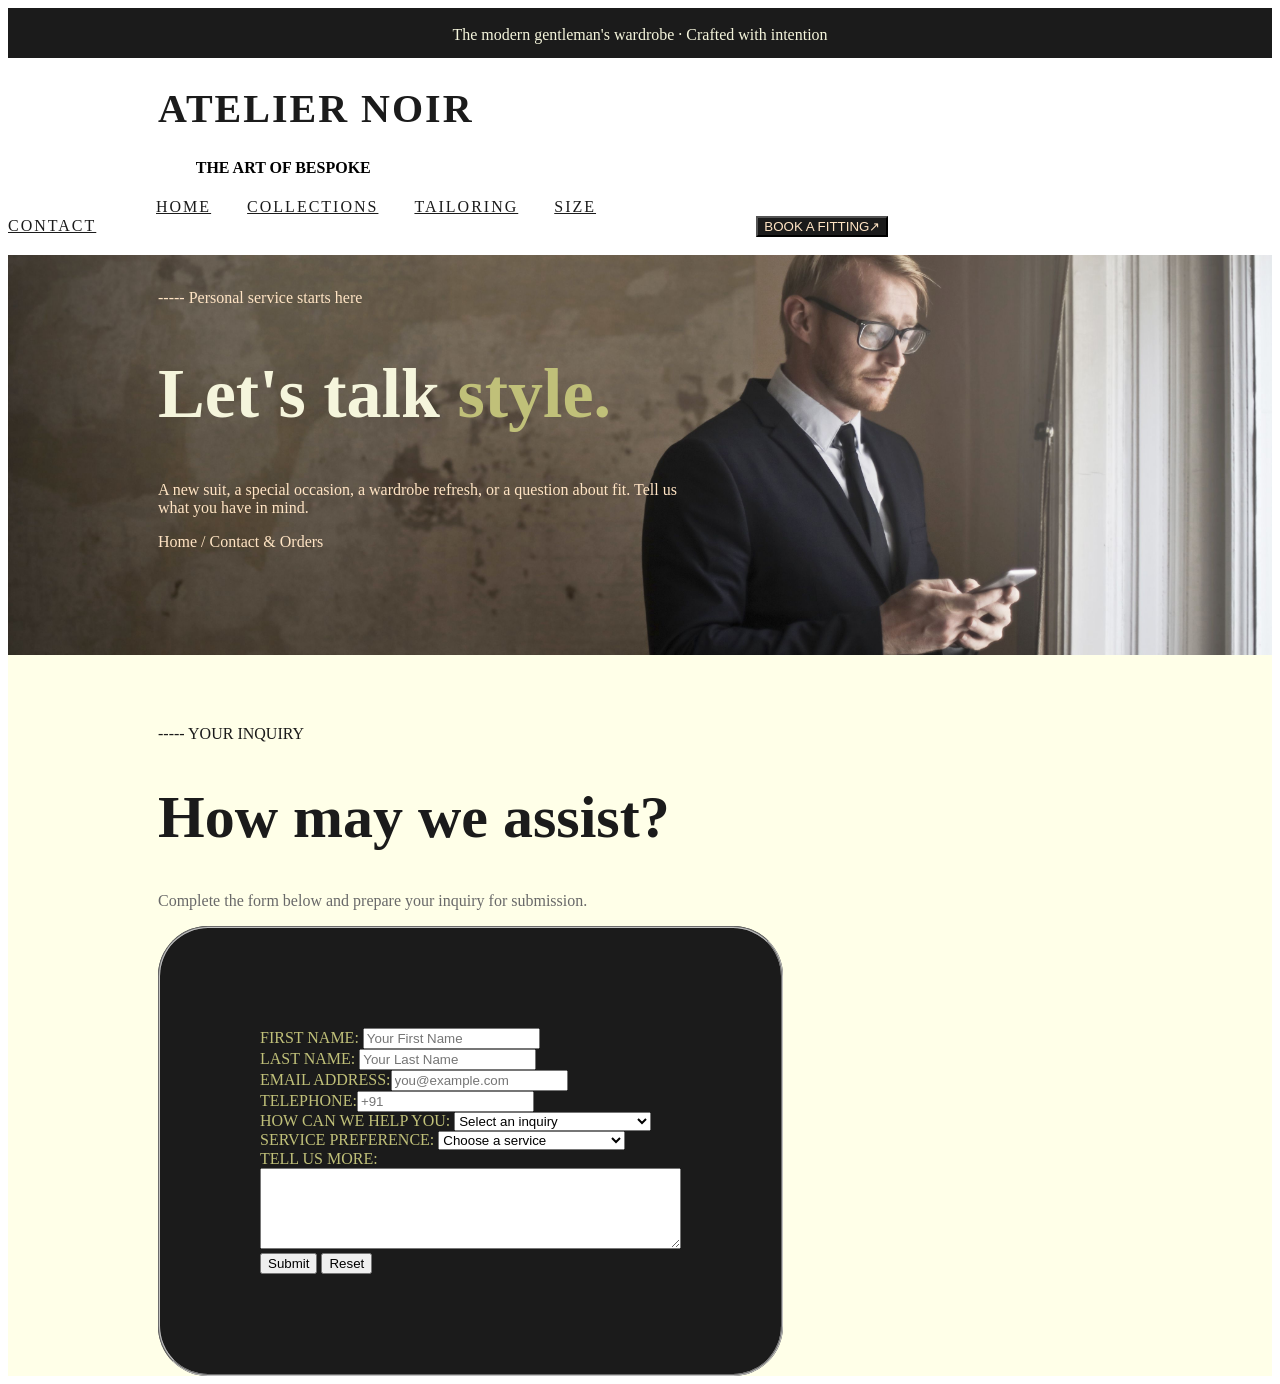
==== contact.html @ 423b5bfe "Initial commit" ====
<!DOCTYPE html>
<html lang="en">

<head>
    <meta charset="UTF-8">
    <meta name="viewport" content="width=device-width, initial-scale=1.0">
    <title>Contact | ATELIER NOIR</title>
    <link rel="stylesheet" href="style.css">
</head>

<body >
    <div class="background" id="head">
        <br>
        The modern gentleman's wardrobe · Crafted with intention
    </div>
    <div bgcolor="#FFFFE5">
        <h1 id="heading" ><strong>ATELIER NOIR</strong>
        </h1>
        <h4>&emsp;&emsp;&emsp;&emsp;&emsp;&emsp;&emsp;&emsp;&emsp;&emsp;&emsp;&ensp; THE ART OF BESPOKE</h4>
        &emsp;&emsp;&emsp;&emsp;&emsp;&emsp;&emsp;&emsp;&emsp;
        <a class="link" href="index.html">HOME</a>&emsp;&emsp;
        <a class="link" href="collections.html">COLLECTIONS</a>&emsp;&emsp;
        <a class="link" href="tailoring.html">TAILORING</a>&emsp;&emsp;
        <a class="link" href="size.html">SIZE</a>&emsp;&emsp;
        <a class="link"
            href="contact.html">CONTACT</a>&emsp;&emsp;&emsp;&emsp;&emsp;&emsp;&emsp;&emsp;&emsp;&emsp;&emsp;&emsp;&emsp;&emsp;&emsp;&emsp;&emsp;&emsp;&emsp;&emsp;&emsp;&emsp;&emsp;&emsp;&emsp;&emsp;&emsp;&emsp;&emsp;&emsp;&emsp;&emsp;&emsp;&emsp;&emsp;&emsp;&emsp;&emsp;&emsp;&emsp;&emsp;
        <a href="contact.html"><button class="button">BOOK A FITTING↗</button></a>
    </div>
    <br>
    <div class="photo1">
        <br>

        
        <p class="para">----- Personal service starts here</p>
        <h1 id="quote">Let's talk <text id="quote3">style.</text><br> </h1>
        <p class="para">
            A new suit, a special occasion, a wardrobe refresh, or a question about fit. Tell us
            <br>what you have in mind.
        </p>
        <p class="para">Home / Contact & Orders</p>

    </div>
    <div class="divbg">

            <br><br><br>
    <p class="bdpara">----- YOUR INQUIRY</p>
    <h1 id="quote2">How may we assist?<br></h1>
    <p class="para2">
            Complete the form below and prepare your inquiry for submission.
    </p>
    <form>
        <fieldset class="form">
            FIRST NAME: <input type="text" placeholder="Your First Name" required></input><br>
            LAST NAME: <input type="text" placeholder="Your Last Name" required></input> <br>
            EMAIL ADDRESS:<input type="email" placeholder="you@example.com" required></input><br>
            TELEPHONE:<input type="number" placeholder="+91" required></input><br>
            <label>HOW CAN WE HELP YOU:</label>
            <select >
                    <option>Select an inquiry
                    <option>Book a tailoring appointment
                    <option>Place a garment order inquiry
                    <option>Bespoke tailoring
                    <option>Made-to-measure garments
                    <option>Alterations
                    <option>Product or pricing question
                    <option>Other inquiry
            </select><br>
            <label>SERVICE PREFERENCE:</label>
            <select >
                    <option>Choose a service
                    <option>Ready-to-wear
                    <option>Made to measure
                    <option>Bespoke
                    <option>Made-to-measure garments
                    <option>Alterations
                    <option>Need advice
            </select><br>
            TELL US MORE:<br>
            <textarea cols="50" rows="5"></textarea><br>
            <input type="submit" name="submit"></input>
            <input type="reset" name="reset"></input>
        </fieldset>

    </form>
    </div>
</body>

</html>
---- style.css ----
.background{
    background-color:#1B1B1B;
    color:beige;
    text-align: center;
}
#head{
        height: 50px;
}
.headbg{
    background-image:-moz-element("images.jpg");
}
#heading{
    color:#1B1B1B;
    font-family:Salina;
    padding: 0px 150px;
    letter-spacing: 2px;
    font-size: 40px;
}

.photo{
    background-size: cover;
    height: 700px;
    background-image: url("image1.jpg");
    background-position: center;
}
.photo1{
    background-size: cover;
    height: 400px;
    background-image: url("image4.jpg");
    background-position: center;
}
.button{
    background-color:#1B1B1B;
    color: bisque;
}
.nobutton{
    padding: 0px 150px;
    color: #1B1B1B;
}
.link{
    color:#1B1B1B;
    letter-spacing: 2px;
}
#quote{
    font-size: 70px;
    color:beige;
    padding: 0px 150px;
    font-family: Salina;
}
#quote2{
    font-size: 60px;
    color: #1B1B1B;
    padding: 0px 150px;
    font-family: Salina;
}
#quote3{
    font-size: 70px;
    color:rgb(192, 192, 121); 
    font-family: Salina;
}
#quote4{
    font-size: 60px;
    color:rgb(192, 192, 121); 
    font-family: Salina;
}
.para{
    padding: 0px 150px;
    color: bisque;
    font-family: Salina;
}
.para2{
    padding: 0px 150px;
    color:dimgrey ;
    font-family: Salina;
}
.bdpara{
    padding: 0px 150px;
    color: #1B1B1B;
    font-family: Salina;
}
.imgpro{
    
    height: 450px;
    width: 400px;
}
.divbg{
    background-color:rgb(255, 255, 232);
}
.divbg2{
    background-color:#1B1B1B;
}

.divalign{
    padding: 100px ;
    text-align: center;
}
.divalign2{
    padding: 100px ;
    text-align: center;
    background-color:#1B1B1B;
}
.form{
    padding: 100px ;
    
    color:rgb(192, 192, 121); 
    background-color:#1B1B1B;
    border-radius: 50px;
    margin-left: 150px;
    margin-right: 600px;
}
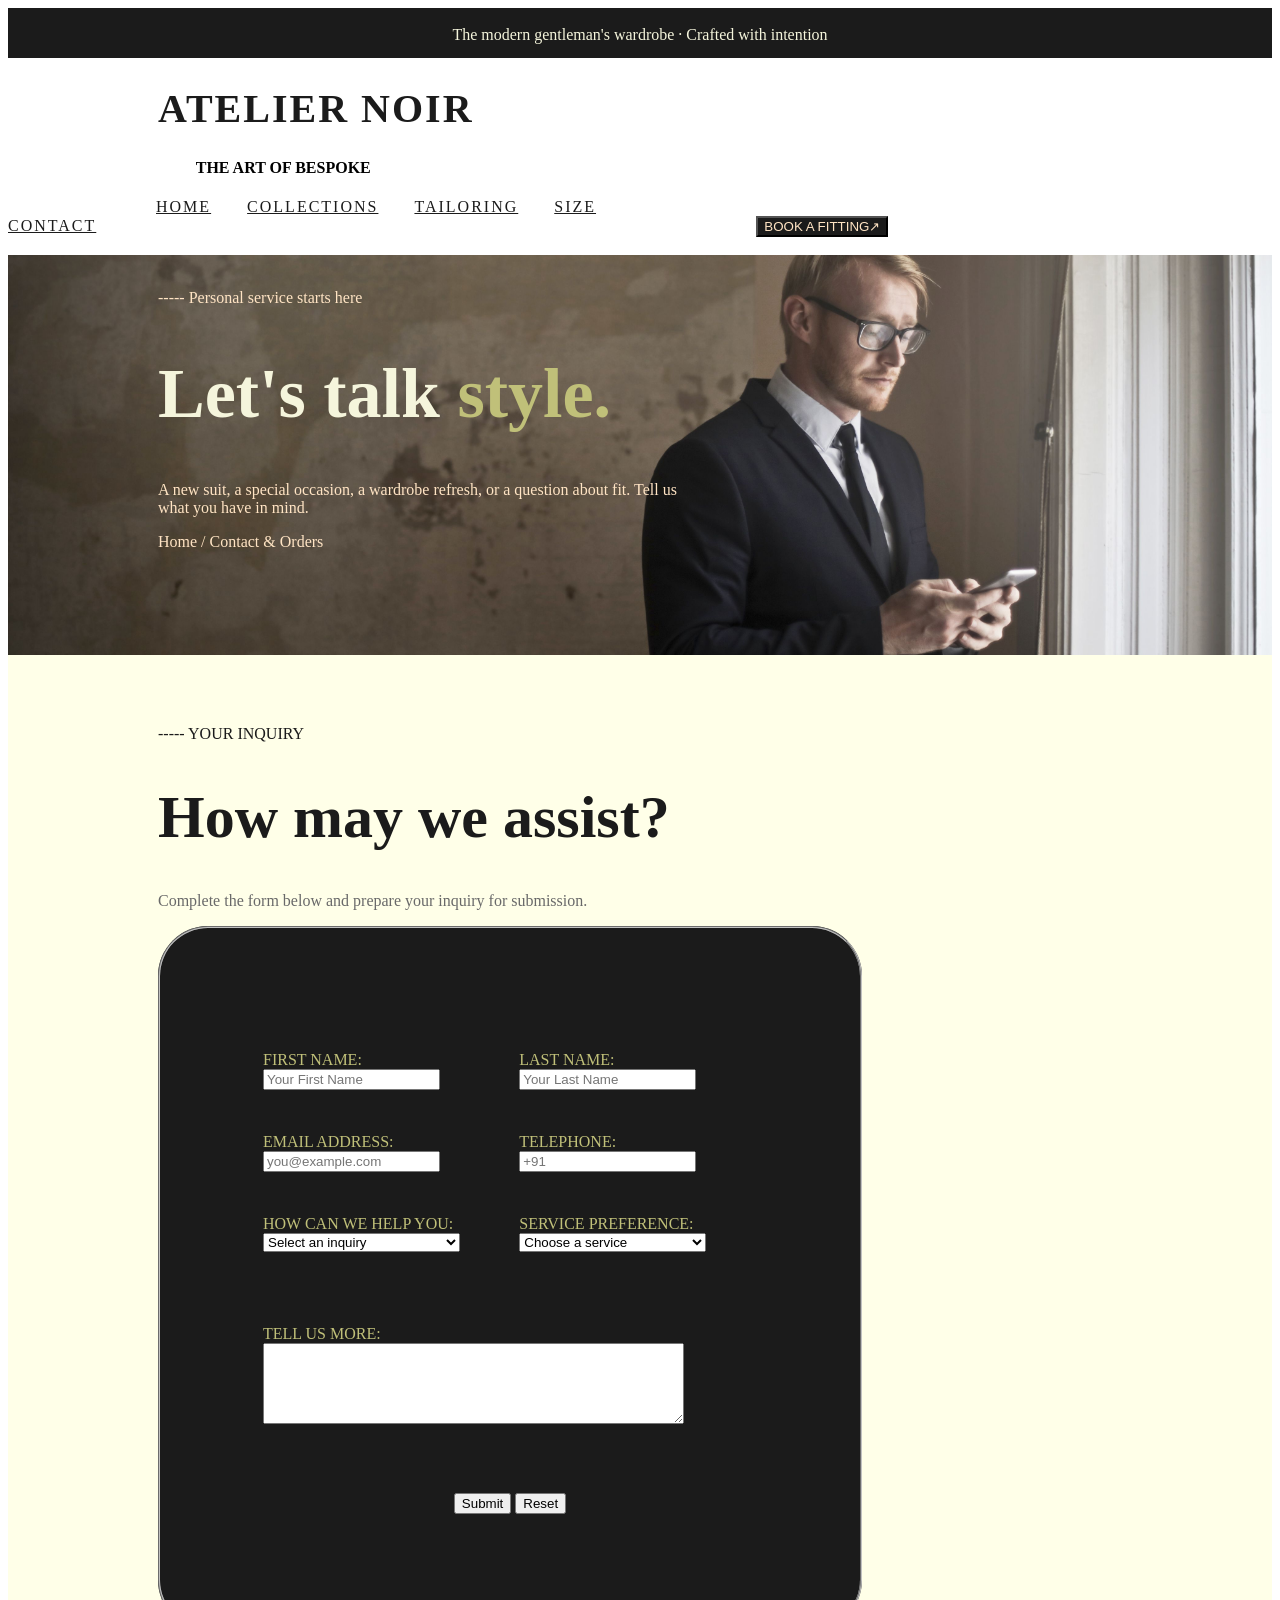
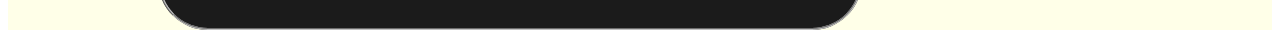
==== commit a14f4d5c: "updated" ====
--- a/contact.html
+++ b/contact.html
@@ -50,11 +50,16 @@
     </p>
     <form>
         <fieldset class="form">
-            FIRST NAME: <input type="text" placeholder="Your First Name" required></input><br>
-            LAST NAME: <input type="text" placeholder="Your Last Name" required></input> <br>
-            EMAIL ADDRESS:<input type="email" placeholder="you@example.com" required></input><br>
-            TELEPHONE:<input type="number" placeholder="+91" required></input><br>
-            <label>HOW CAN WE HELP YOU:</label>
+            <table border="0" height="500" width="500">
+            <tbody>   
+            <tr>
+                <td>FIRST NAME: <input type="text" placeholder="Your First Name" required></input>
+                <td>LAST NAME: <input type="text" placeholder="Your Last Name" required></input> 
+            <tr>
+                <td>EMAIL ADDRESS:<input type="email" placeholder="you@example.com" required></input>
+                <td>TELEPHONE:<input type="number" placeholder="+91" required></input>
+            <tr>
+                <td><label>HOW CAN WE HELP YOU:</label>
             <select >
                     <option>Select an inquiry
                     <option>Book a tailoring appointment
@@ -64,8 +69,8 @@
                     <option>Alterations
                     <option>Product or pricing question
                     <option>Other inquiry
-            </select><br>
-            <label>SERVICE PREFERENCE:</label>
+            </select>
+                <td><label>SERVICE PREFERENCE:</label>
             <select >
                     <option>Choose a service
                     <option>Ready-to-wear
@@ -74,11 +79,15 @@
                     <option>Made-to-measure garments
                     <option>Alterations
                     <option>Need advice
-            </select><br>
-            TELL US MORE:<br>
+            </select>
+            <tr>
+            <td colspan="2">TELL US MORE:<br>
             <textarea cols="50" rows="5"></textarea><br>
-            <input type="submit" name="submit"></input>
+            <tr >
+            <td colspan="2" align="center"><input type="submit" name="submit"></input>
             <input type="reset" name="reset"></input>
+            </tbody>
+            </table>
         </fieldset>
 
     </form>
--- a/style.css
+++ b/style.css
@@ -106,5 +106,5 @@
     background-color:#1B1B1B;
     border-radius: 50px;
     margin-left: 150px;
-    margin-right: 600px;
+    margin-right: 640px;
 }
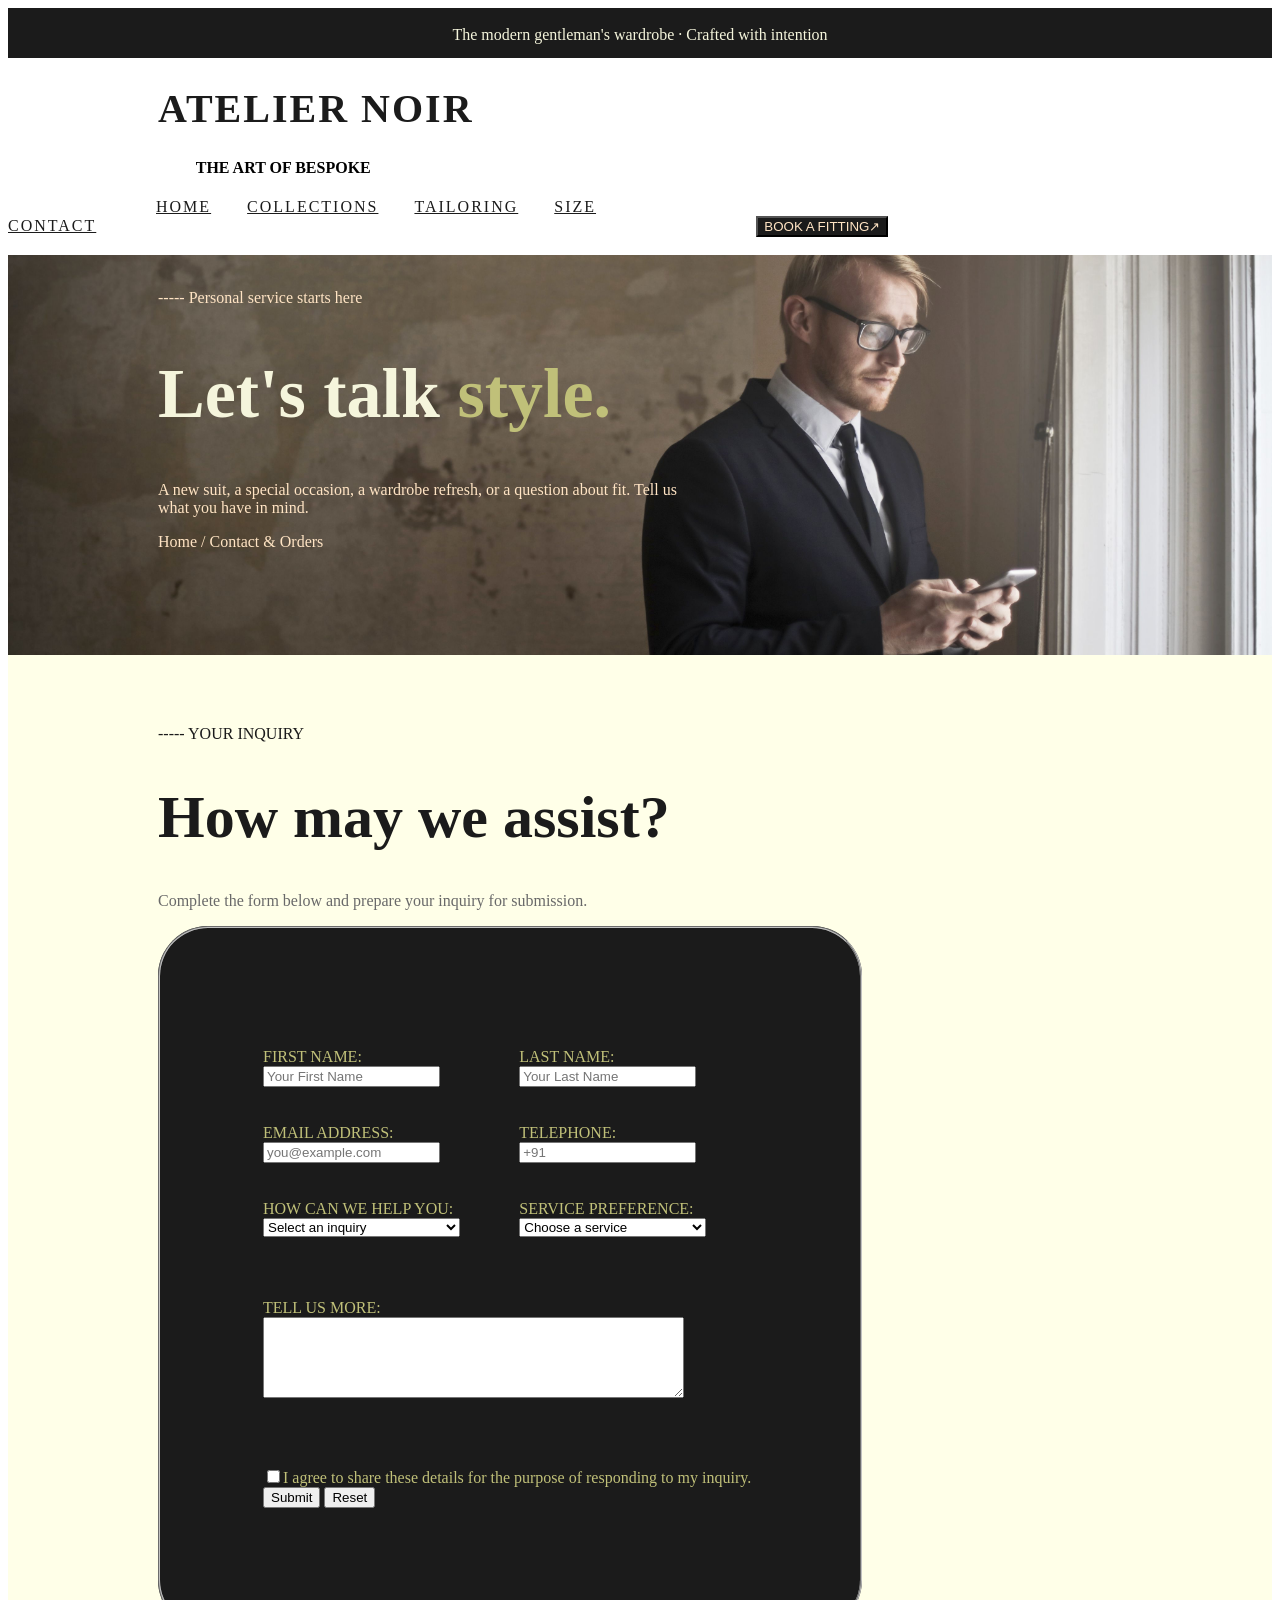
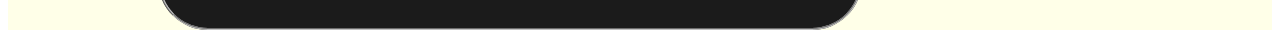
==== commit 82044caf: "form updated" ====
--- a/contact.html
+++ b/contact.html
@@ -83,8 +83,10 @@
             <tr>
             <td colspan="2">TELL US MORE:<br>
             <textarea cols="50" rows="5"></textarea><br>
-            <tr >
-            <td colspan="2" align="center"><input type="submit" name="submit"></input>
+            <tr>
+            <td colspan="2" >
+            <input type="checkbox">I agree to share these details for the purpose of responding to my inquiry.</input><br>
+            <input type="submit" name="submit"></input>
             <input type="reset" name="reset"></input>
             </tbody>
             </table>
